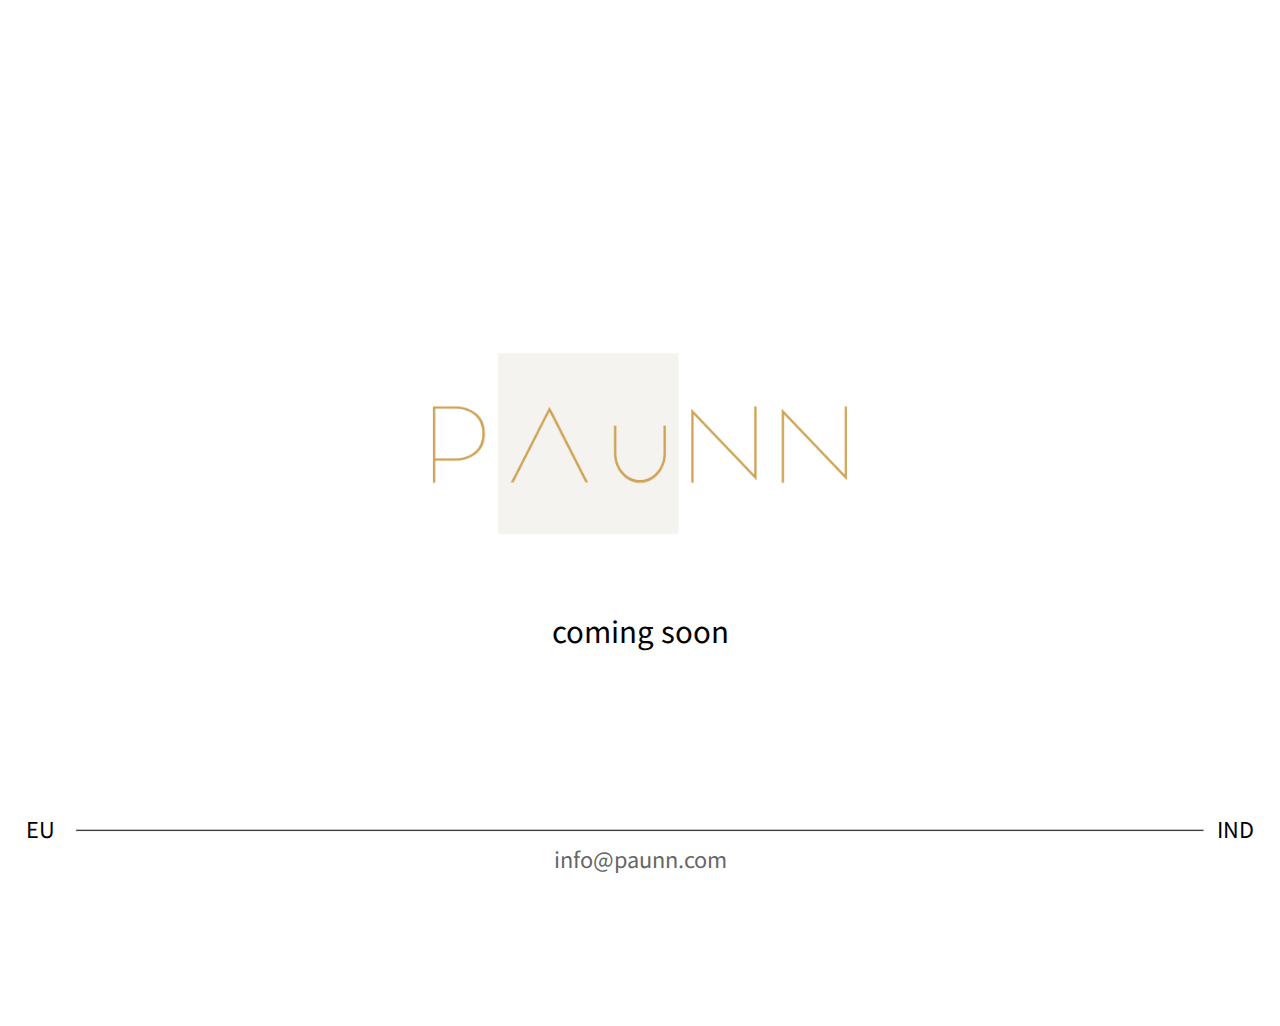
==== index.html @ 006307bf "Initial Layout Design" ====
<!DOCTYPE html>
<html lang="en">
  <head>
    <meta charset="UTF-8" />
    <meta name="viewport" content="width=device-width, initial-scale=1.0" />
    <link rel="shortcut icon" type="image/x-icon" href="assets/paunn.ico" />
    <link rel="stylesheet" href="style.css" />
    <title>PAUNN - Coming Soon</title>
  </head>
  <body>
    <div class="container">
      <img class="logo" src="assets/logo.png" />
      <div class="description">coming soon</div>
      <div class="footer">
        <span class="left">EU</span>
        <span class="right">IND</span>
        <hr />
        <div class="mail">info@paunn.com</div>
      </div>
    </div>
  </body>
</html>
---- style.css ----
@import url("https://fonts.googleapis.com/css2?family=Noto+Sans+SC:wght@300&display=swap");
body {
  font-family: "Noto Sans SC", sans-serif;
  margin: 0;
  padding: 0;
  box-sizing: border-box;
  overflow: hidden;
}
.container {
  text-align: center;
}
.logo {
  margin: 50vh auto 0;
  transform: translateY(-50%);
  vertical-align: middle;
  max-width: 45%;
  /* height: 100%; */
}
.description {
  font-size: 2.3vw;
  position: absolute;
  top: 70%;
  left: 50%;
  transform: translate(-50%, -50%);
}
.footer {
  font-size: 1.7vw;
  position: absolute;
  top: 94%;
  left: 50%;
  width: 100%;
  transform: translate(-50%, -50%);
}
hr {
  width: 88%;
  border-top: 1px solid black;
}
span {
  position: absolute;
}
.left {
  left: 2vw;
  bottom: 2.3vw;
}
.right {
  right: 2vw;
  bottom: 2.3vw;
}
.mail {
  color: #666666;
}
@media only screen and (max-width: 600px) {
  .description {
    top: 58%;
    font-size: 4vw;
  }
  .footer {
    font-size: 3.5vw;
  }
  hr {
    width: 80%;
  }
  .left {
    bottom: 4.7vw;
  }
  .right {
    bottom: 4.7vw;
  }
}
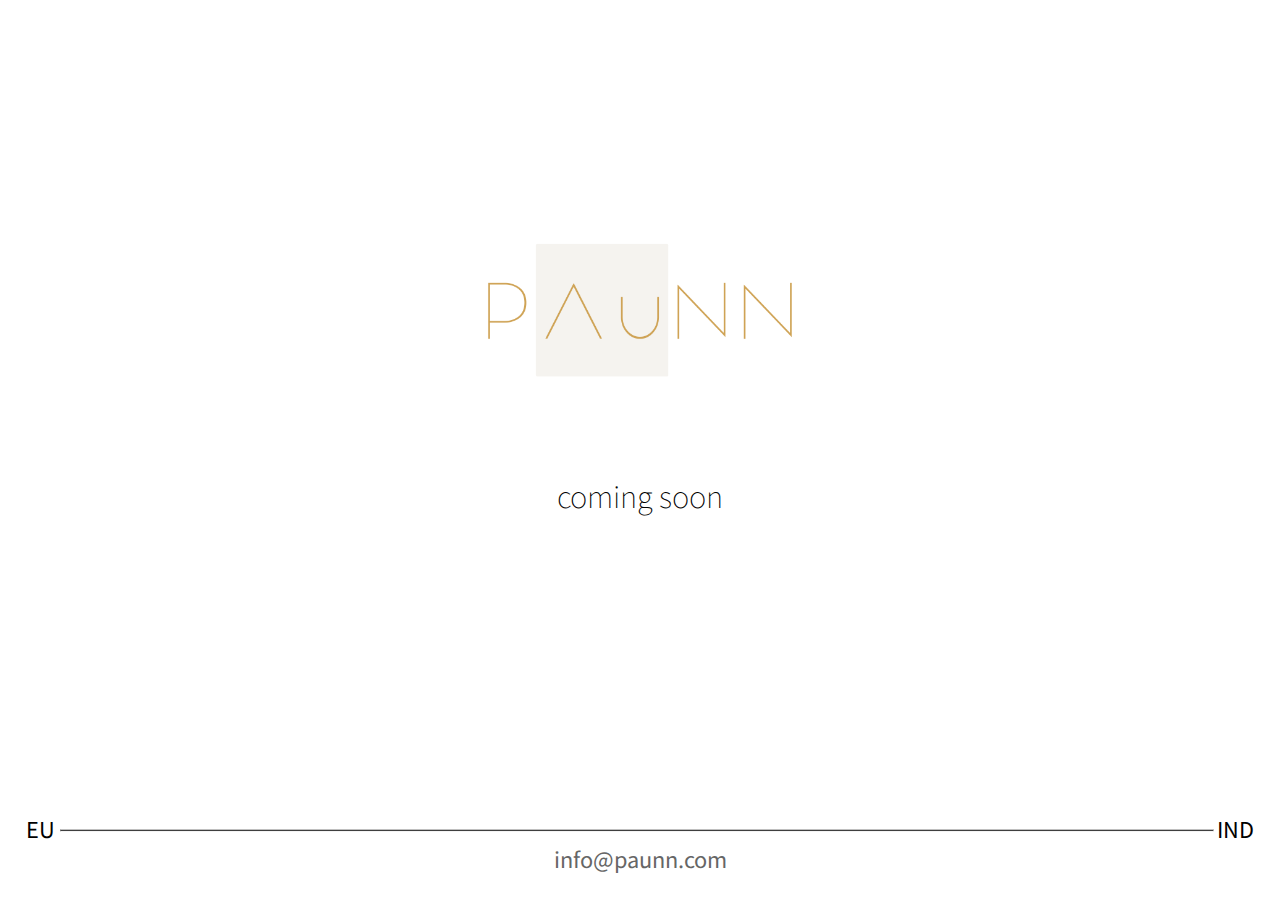
==== commit c5e29ee4: "Changes to mobile layout and subject for 'mailto'" ====
--- a/index.html
+++ b/index.html
@@ -15,7 +15,11 @@
         <span class="left">EU</span>
         <span class="right">IND</span>
         <hr />
-        <div class="mail">info@paunn.com</div>
+        <div class="mail">
+          <a href="mailto:info@paunn.com?subject=Equiry%20from%20paunn.com"
+            >info@paunn.com</a
+          >
+        </div>
       </div>
     </div>
   </body>
--- a/style.css
+++ b/style.css
@@ -1,4 +1,4 @@
-@import url("https://fonts.googleapis.com/css2?family=Noto+Sans+SC:wght@300&display=swap");
+@import url("https://fonts.googleapis.com/css2?family=Noto+Sans+SC:wght@100;300&display=swap");
 body {
   font-family: "Noto Sans SC", sans-serif;
   margin: 0;
@@ -10,16 +10,17 @@
   text-align: center;
 }
 .logo {
-  margin: 50vh auto 0;
+  margin: 35vh auto 0;
   transform: translateY(-50%);
   vertical-align: middle;
-  max-width: 45%;
+  max-width: 33%;
   /* height: 100%; */
 }
 .description {
+  font-weight: 100;
   font-size: 2.3vw;
   position: absolute;
-  top: 70%;
+  top: 55%;
   left: 50%;
   transform: translate(-50%, -50%);
 }
@@ -32,8 +33,9 @@
   transform: translate(-50%, -50%);
 }
 hr {
-  width: 88%;
-  border-top: 1px solid black;
+  width: 90%;
+  border-top: 0.5px solid black;
+  margin-left: 4.7vw;
 }
 span {
   position: absolute;
@@ -46,12 +48,16 @@
   right: 2vw;
   bottom: 2.3vw;
 }
-.mail {
+/* .mail {
+  color: #666666;
+} */
+a {
+  text-decoration: none;
   color: #666666;
 }
 @media only screen and (max-width: 600px) {
   .description {
-    top: 58%;
+    top: 50%;
     font-size: 4vw;
   }
   .footer {
@@ -59,6 +65,7 @@
   }
   hr {
     width: 80%;
+    margin-left: 8.7vw;
   }
   .left {
     bottom: 4.7vw;
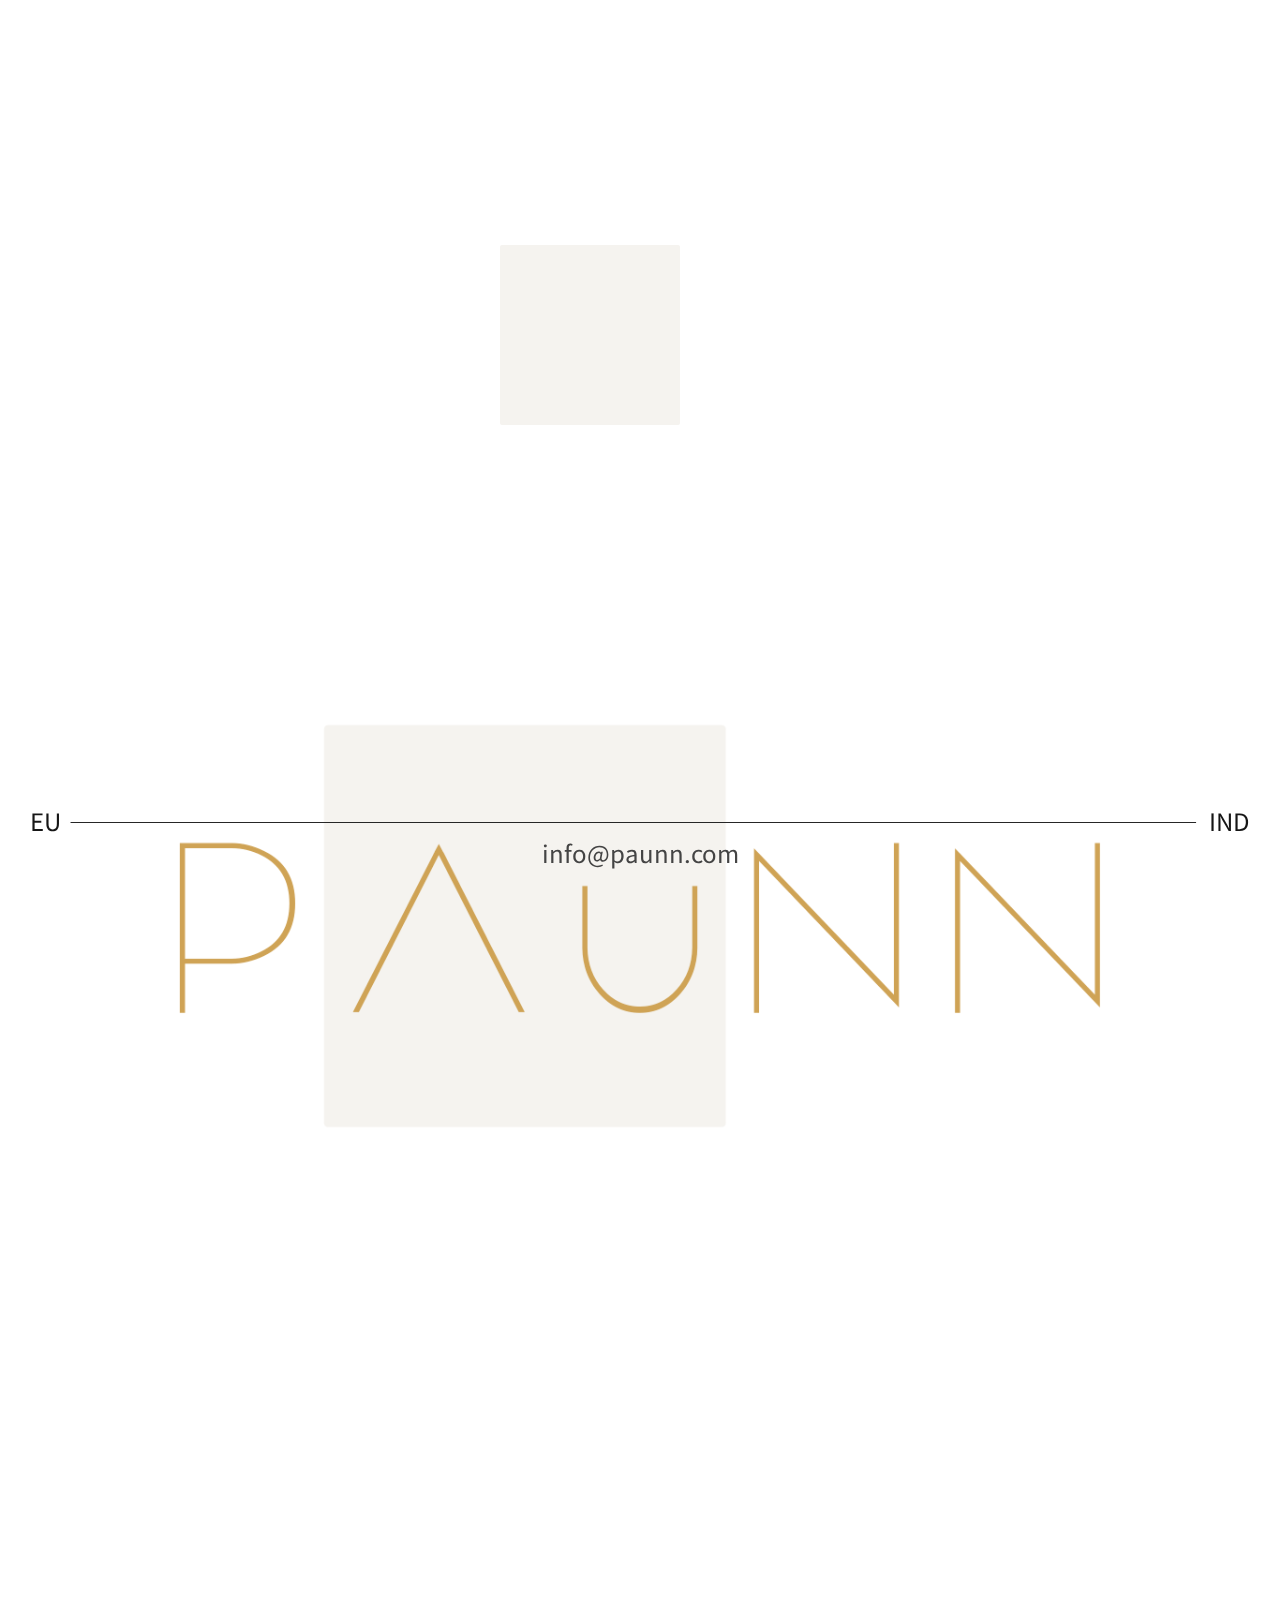
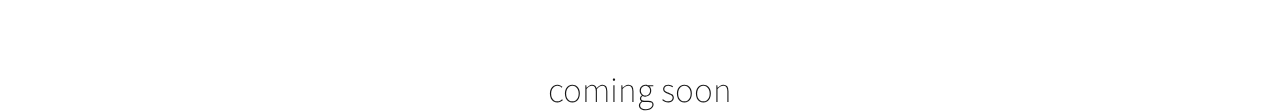
==== commit 1602ec5b: "Fix for color glitch on iOS devices & Code cleanup" ====
--- a/index.html
+++ b/index.html
@@ -11,16 +11,21 @@
     <div class="container">
       <img class="logo" src="assets/logo.png" />
       <div class="description">coming soon</div>
+      <button class="frame" id="switch-color"></button>
+      <div class="frame jiggle" id="logo-overlay"></div>
       <div class="footer">
         <span class="left">EU</span>
         <span class="right">IND</span>
         <hr />
-        <div class="mail">
-          <a href="mailto:info@paunn.com?subject=Equiry%20from%20paunn.com"
+        <div>
+          <a
+            class="mail"
+            href="mailto:info@paunn.com?subject=Enquiry%20from%20paunn.com"
             >info@paunn.com</a
           >
         </div>
       </div>
     </div>
+    <script src="script.js"></script>
   </body>
 </html>
--- a/style.css
+++ b/style.css
@@ -1,76 +1,136 @@
 @import url("https://fonts.googleapis.com/css2?family=Noto+Sans+SC:wght@100;300&display=swap");
 body {
   font-family: "Noto Sans SC", sans-serif;
+  height: 100%;
   margin: 0;
   padding: 0;
   box-sizing: border-box;
-  overflow: hidden;
 }
 .container {
   text-align: center;
 }
 .logo {
-  margin: 35vh auto 0;
-  transform: translateY(-50%);
-  vertical-align: middle;
-  max-width: 33%;
-  /* height: 100%; */
+  margin: 300px auto 0;
+  max-width: 100%;
 }
 .description {
   font-weight: 100;
-  font-size: 2.3vw;
-  position: absolute;
-  top: 55%;
-  left: 50%;
-  transform: translate(-50%, -50%);
+  font-size: 32px;
+  margin-top: 80px;
 }
 .footer {
-  font-size: 1.7vw;
-  position: absolute;
-  top: 94%;
-  left: 50%;
+  font-size: 24px;
+  position: fixed;
+  top: 90%;
   width: 100%;
-  transform: translate(-50%, -50%);
 }
 hr {
-  width: 90%;
-  border-top: 0.5px solid black;
-  margin-left: 4.7vw;
+  width: calc(100% - 155px);
+  height: 1px;
+  border-top: 0px;
+  border-bottom: 0px;
+  margin-left: 70px;
 }
 span {
   position: absolute;
 }
 .left {
-  left: 2vw;
-  bottom: 2.3vw;
+  left: 30px;
+  bottom: 32px;
 }
 .right {
-  right: 2vw;
-  bottom: 2.3vw;
+  right: 30px;
+  bottom: 32px;
 }
-/* .mail {
-  color: #666666;
-} */
-a {
+.mail {
   text-decoration: none;
-  color: #666666;
 }
-@media only screen and (max-width: 600px) {
+.frame {
+  position: fixed;
+  left: calc(50% - 140px);
+  top: 245px;
+  border: none;
+  cursor: pointer;
+  outline: none;
+  border-radius: 2px;
+  height: 180px;
+  width: 180px;
+}
+#switch-color {
+  background-color: transparent;
+}
+#logo-overlay {
+  z-index: -1;
+}
+@media only screen and (max-width: 450px) {
+  .logo {
+    margin: 200px auto 0;
+    width: 275px;
+  }
   .description {
-    top: 50%;
-    font-size: 4vw;
+    margin-top: 50px;
+    font-size: 20px;
+  }
+  .frame {
+    left: calc(50% - 95px);
+    top: 165px;
+    height: 120px;
+    width: 120px;
   }
   .footer {
-    font-size: 3.5vw;
+    font-size: 16px;
   }
   hr {
-    width: 80%;
-    margin-left: 8.7vw;
+    width: calc(100% - 105px);
+    margin-left: 50px;
   }
   .left {
-    bottom: 4.7vw;
+    left: 20px;
+    bottom: 22px;
   }
   .right {
-    bottom: 4.7vw;
+    right: 20px;
+    bottom: 22px;
   }
 }
+.jiggle {
+  animation: jiggle 0.2s infinite;
+}
+@keyframes jiggle {
+  0% {
+    transform: rotate(-1deg);
+  }
+  50% {
+    transform: rotate(1deg);
+  }
+}
+@media (prefers-color-scheme: dark) {
+  body {
+    background-color: rgb(0, 0, 0);
+    color: rgb(245, 243, 239);
+  }
+  a {
+    color: rgb(187, 187, 187);
+  }
+  hr {
+    background-color: rgb(209, 211, 212);
+  }
+  #logo-overlay {
+    background-color: rgb(22, 22, 22);
+  }
+}
+@media (prefers-color-scheme: light), (prefers-color-scheme: no-preference) {
+  body {
+    background-color: rgb(255, 255, 255);
+    color: rgb(22, 22, 22);
+  }
+  a {
+    color: rgb(68, 68, 68);
+  }
+  hr {
+    background-color: rgb(38, 38, 38);
+  }
+  #logo-overlay {
+    background-color: rgb(245, 243, 239);
+  }
+}
